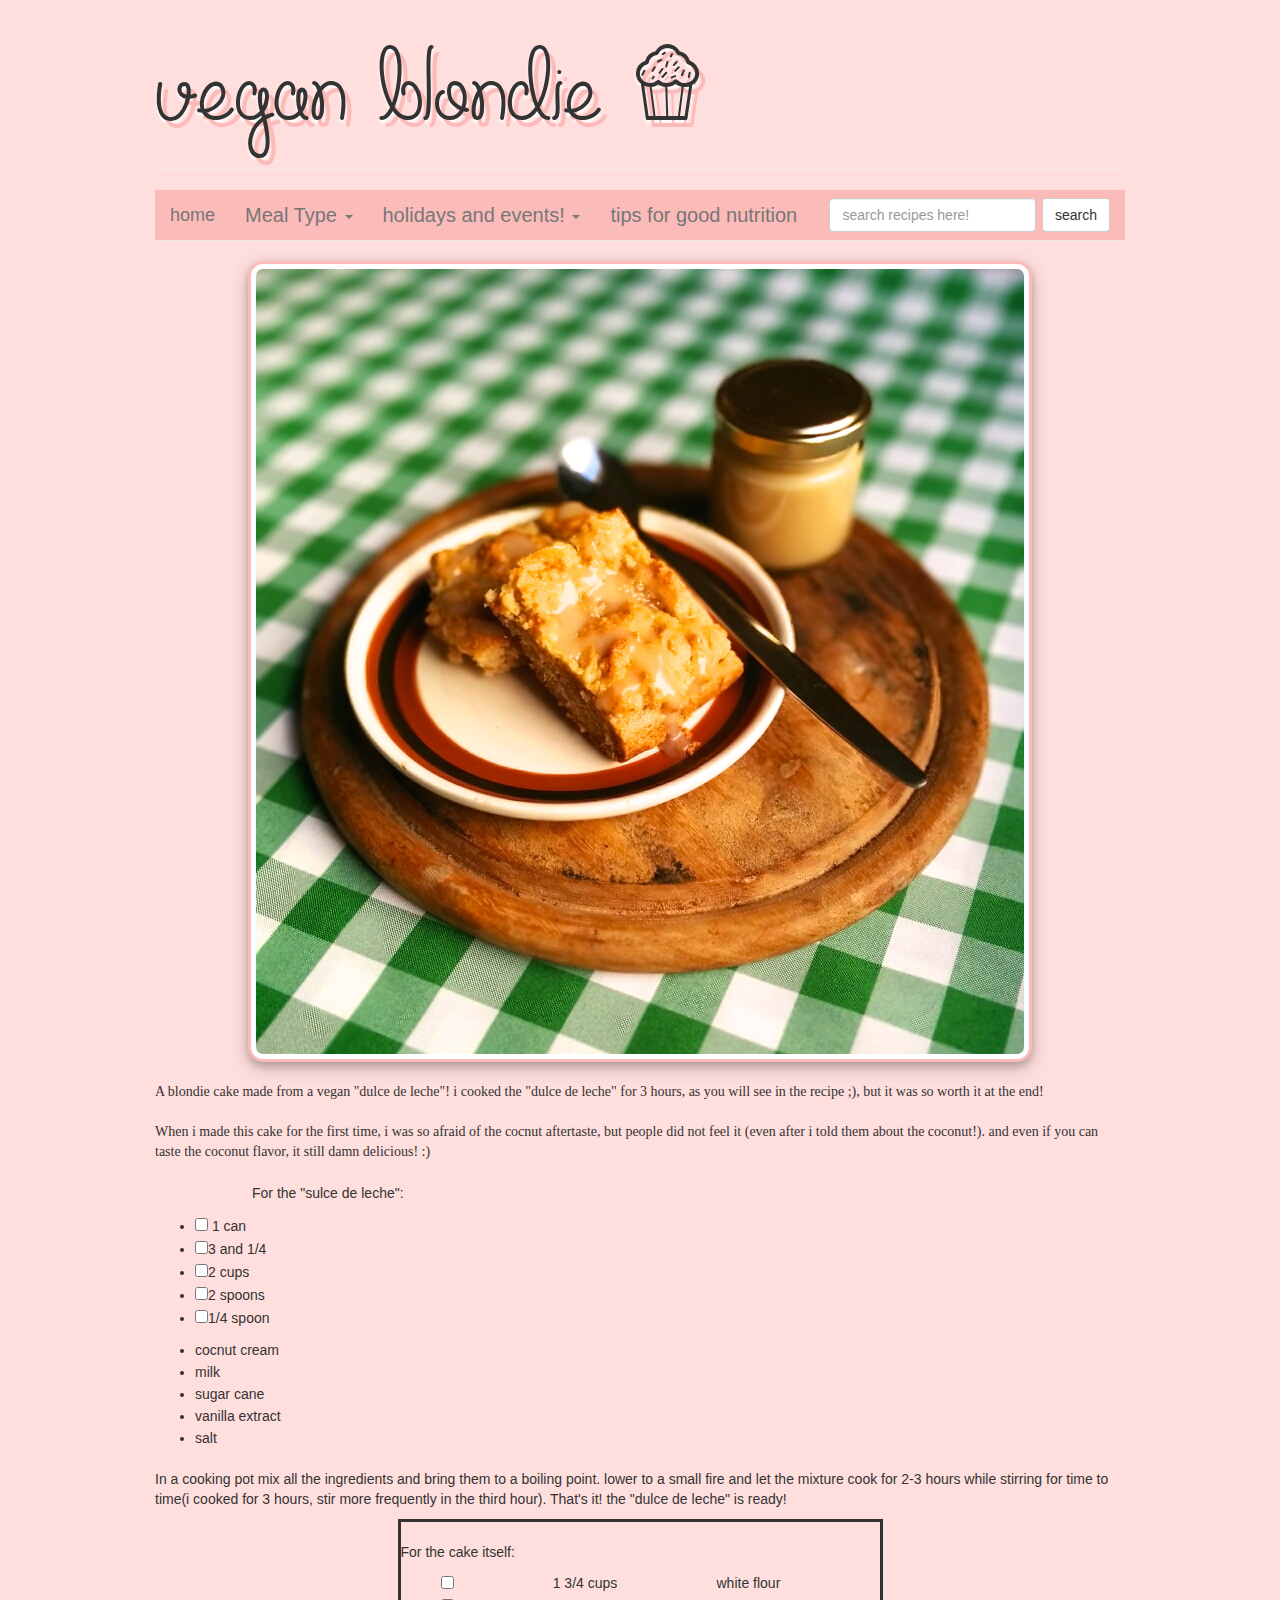
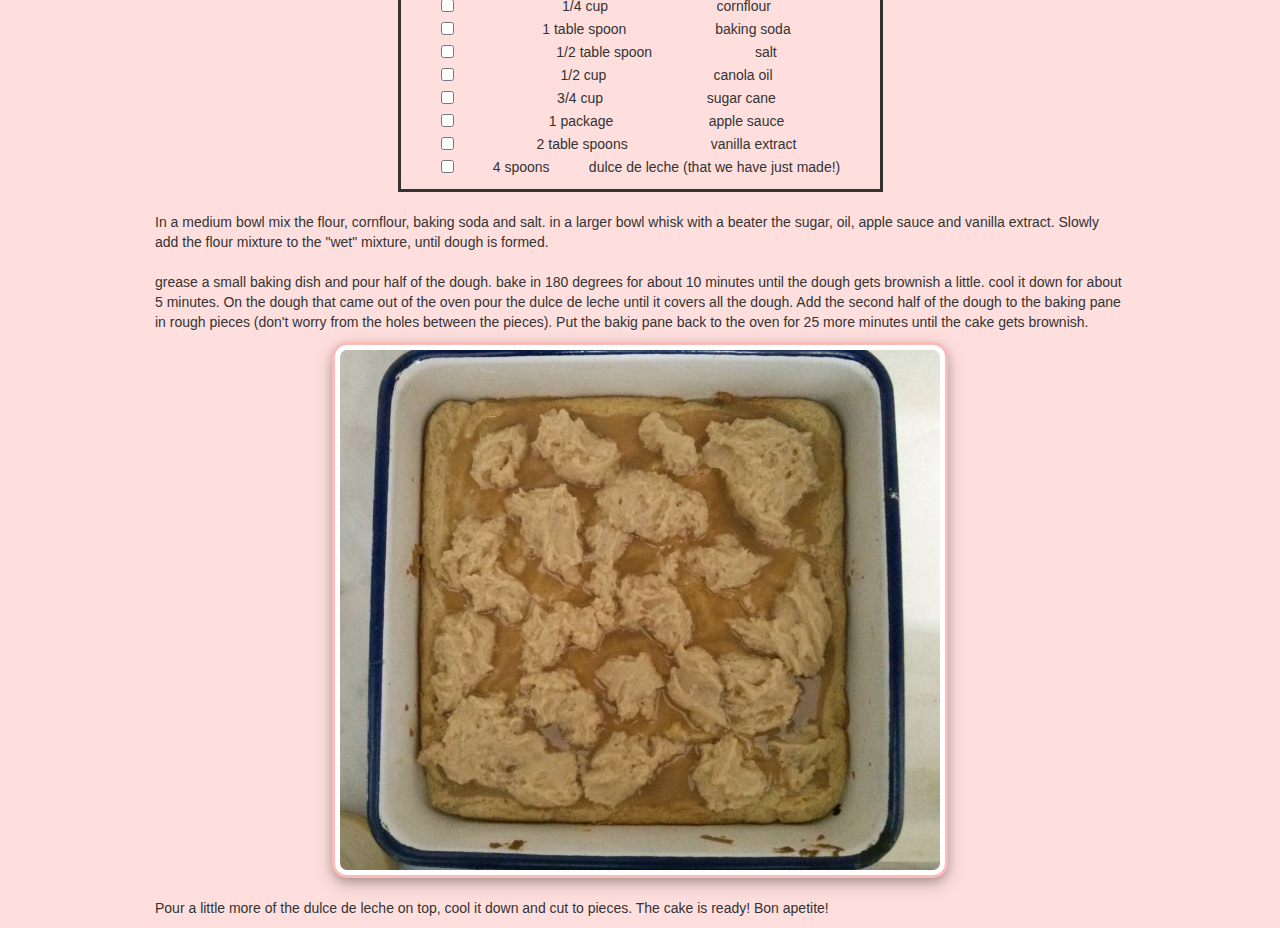
==== html/blondie.html @ bec7335e "Added files via upload" ====
<!DOCTYPE html>
<html lang="en">
  <head>
    <meta charset="utf-8">
    <meta http-equiv="X-UA-Compatible" content="IE=edge">
    <meta name="viewport" content="width=device-width, initial-scale=1">
    <!-- The above 3 meta tags *must* come first in the head; any other head content must come *after* these tags -->
    <title>My CookBook</title>

    <!-- Bootstrap -->
    <link href="../css/css/bootstrap.min.css" rel="stylesheet">

    <!-- HTML5 shim and Respond.js for IE8 support of HTML5 elements and media queries -->
    <!-- WARNING: Respond.js doesn't work if you view the page via file:// -->
    <!--[if lt IE 9]>
      <script src="MyRecipes/css/js/html5shiv/3.7.2/html5shiv.min.js"></script>
      <script src="MyRecipes/css/js/respond/1.4.2/respond.min.js"></script>
    <![endif]-->

    <!-- css stylesheet -->
    <link href="../css/stylesheet-recipe.css" rel="stylesheet">

  </head>
  <body>
    <div class="container">

      <div class="page-header">
        <h1 class="cupcake">vegan blondie *</h1>
      </div>

<!--*************************start of navigation bar*********************************************************************************
****************************************************************************************************************************-->

      <nav class="navbar navbar-default navbar-static-top">
        <div class="container-fluid">
          <!-- Brand and toggle get grouped for better mobile display -->
          <div class="navbar-header">
            <!--when shrinking the window, this is the button that "drops down" all the possible navigation pages instead of them "breaking" into other rows-->
            <button type="button" class="navbar-toggle collapsed" data-toggle="collapse" data-target="#bs-example-navbar-collapse-1" aria-expanded="false">
              <span class="sr-only">Toggle navigation</span>
              <span class="icon-bar"></span>
              <span class="icon-bar"></span>
              <span class="icon-bar"></span>
            </button>
            <a class="navbar-brand" href="../html/main.html">home</a>
          </div>
          <!--meal type navigatio bar-->
          <div class="collapse navbar-collapse" id="bs-example-navbar-collapse-1">
            <ul class="nav navbar-nav">
              <li class="dropdown">
                <a href="#" class="dropdown-toggle" data-toggle="dropdown" role="button" aria-haspopup="true" aria-expanded="false">Meal Type <span class="caret"></span></a>
                <ul class="dropdown-menu">
                  <li><a href="#">Breakfast</a></li>
                  <li><a href="#">Entree</a></li>
                  <li><a href="#">Main</a></li>
                  <li><a href="#">Dessert</a></li>
                </ul>
              </li>
            </ul>
            <!--search bar for recipes-->
            <form class="navbar-form navbar-right" role="search">
              <div class="form-group">
                <input type="text" class="form-control" placeholder="search recipes here!">
              </div>
              <button type="submit" class="btn btn-default">search</button>
            </form>
            <ul class="nav navbar-nav navbar-left">
              <li class="dropdown">
                <a href="#" class="dropdown-toggle" data-toggle="dropdown" role="button" aria-haspopup="true" aria-expanded="false">holidays and events! <span class="caret"></span></a>
                <ul class="dropdown-menu">
                  
                  <li><a href="#">Rosh Hashana</a></li>
                  <li><a href="#">Pesah</a></li>
                  <li><a href="#">shavuot</a></li>
                  <li role="separator" class="divider"></li>
                  <li><a href="#">Birthday</a></li>
                </ul>
              </li>
              <li><a href="#">tips for good nutrition</a></li>
            </ul>
          </div><!-- /.navbar-collapse -->
        </div><!-- /.container-fluid -->
      </nav>

    <!--*************************start of recipe*********************************************************************************
****************************************************************************************************************************-->
      <div>
        <img src="../img/blondie1.jpg" class="img-responsive">
        <p class="description">A blondie cake made from a vegan "dulce de leche"! i cooked the "dulce de leche" for 3 hours, as you will see in the recipe ;), but it was so worth it at the end! <br><br>
        When i made this cake for the first time, i was so afraid of the cocnut aftertaste, but people did not feel it (even after i told them about the coconut!). and even if you can taste the coconut flavor, it still damn delicious! :) 
        </p>
      </div>
      <div class="products">
        <p>For the "sulce de leche":</p>
        <ul class="quantity">
          <li><input type="checkbox"> 1 can</li>
          <li><input type="checkbox">3 and 1/4</li>
          <li><input type="checkbox">2 cups</li>
          <li><input type="checkbox">2 spoons</li>
          <li><input type="checkbox">1/4 spoon</li>
        </ul>
        <ul class="ingredients">
          <li>cocnut cream</li>
          <li>milk</li>
          <li>sugar cane</li>
          <li>vanilla extract</li>
          <li>salt</li>
        </ul>
      </div>
      <div class="directions">
        <p> In a cooking pot mix all the ingredients and bring them to a boiling point. lower to a small fire and let the mixture cook for 2-3 hours while stirring for time to time(i cooked for 3 hours, stir more frequently in the third hour). That's it! the "dulce de leche" is ready!
        </p>
      </div>

      <div class="products_wrapper">
        <p>For the cake itself:</p>
        <ul class="products">
          <li>
            <div class="done"><input type="checkbox"></div>
            <div class="quantity">1 3/4 cups</div>
            <div class="ingridients">white flour</div>
          </li>
          <li>
            <div class="done"><input type="checkbox"></div>
            <div class="quantity">1/4 cup</div>
            <div class="ingridients">cornflour</div>
          </li>
          <li>
            <div class="done"><input type="checkbox"></div>
            <div class="quantity">1 table spoon</div>
            <div class="ingridients">baking soda</div>
          </li>
          <li>
            <div class="done"><input type="checkbox"></div>
            <div class="quantity">1/2 table spoon</div>
            <div class="ingridients">salt</div>
          </li>
          <li>
            <div class="done"><input type="checkbox"></div>
            <div class="quantity">1/2 cup</div>
            <div class="ingridients">canola oil</div>
          </li>
          <li>
            <div class="done"><input type="checkbox"></div>
            <div class="quantity">3/4 cup</div>
            <div class="ingridients">sugar cane</div>
          </li>
          <li>
            <div class="done"><input type="checkbox"></div>
            <div class="quantity">1 package</div>
            <div class="ingridients">apple sauce</div>
          </li>
          <li>
            <div class="done"><input type="checkbox"></div>
            <div class="quantity">2 table spoons</div>
            <div class="ingridients">vanilla extract</div>
          </li>
          <li>
            <div class="done"><input type="checkbox"></div>
            <div class="quantity">4 spoons</div>
            <div class="ingridients">dulce de leche (that we have just made!)</div>
          </li>
        </ul>
      </div>
      <div class="directions">
        <p> In a medium bowl mix the flour, cornflour, baking soda and salt. in a larger bowl whisk with a beater the sugar, oil, apple sauce and vanilla extract. Slowly add the flour mixture to the "wet" mixture, until dough is formed.  <br><br>
        grease a small baking dish and pour half of the dough. bake in 180 degrees for about 10 minutes until the dough gets brownish a little. cool it down for about 5 minutes. On the dough that came out of the oven pour the dulce de leche until it covers all the dough. Add the second half of the dough to the baking pane in rough pieces (don't worry from the holes between the pieces). Put the bakig pane back to the oven for 25 more minutes until the cake gets brownish. 
        </p>
        <img src="../img/blondie2.jpg" class="img-responsive">
        <p>
        Pour a little more of the dulce de leche on top, cool it down and cut to pieces. The cake is ready! Bon apetite!
        </p>
      </div>

    </div>


    <!-- jQuery (necessary for Bootstrap's JavaScript plugins) -->
    <script src="https://ajax.googleapis.com/ajax/libs/jquery/1.11.3/jquery.min.js"></script>
    <!-- Include all compiled plugins (below), or include individual files as needed -->
    <script src="../css/js/bootstrap.min.js"></script>
  </body>
</html>
---- css/stylesheet-recipe.css ----
/***********************body setup**********************/

body {
	background-color: #FFDFDD;
}

.container {
	max-width: 1000px;
}

/***********************header setup**********************/

@font-face {
	font-family: "cupcake font";
	src: url( ../fonts/cupcake-party/CupcakePartyDemo.ttf) format("truetype");
}

.cupcake {
	font-family: "cupcake font", verdana, tahoma;
	font-size: 100px;
	text-shadow: 6px 7px #FBBBB9, 0px 3px 3px white;
}

/***********************navigation bar**********************/

.navbar {
	background-color: #FBBBB9;
	font-size: 20px;
}

/***********************content setup***********************/

.img-responsive {
	margin: 0 auto;
	background-color: white;
	box-shadow: 0px 4px 8px 0 rgba(0,0,0,0.2), 0px 6px 20px 0px rgba(0, 0, 0, 0.19);
	border-radius: 15px;
	border: 3px solid #FBBBB9;
	padding: 5px;
}

p {
	margin-top: 20px;
}
.description {
	font-family: verdana, tahoma;
	margin-top: 20px;
}

.products_wrapper {
	width: 50%;
	margin: 0 auto;
	border: solid;
}

.products p {
	text-indent: 10%;
}

.products {
	list-style-type: none;
	line-height: 22px;
}

.products>li {
	display: flex;
}

.done, .quantity, .ingridients {
	flex-grow: 1;
}
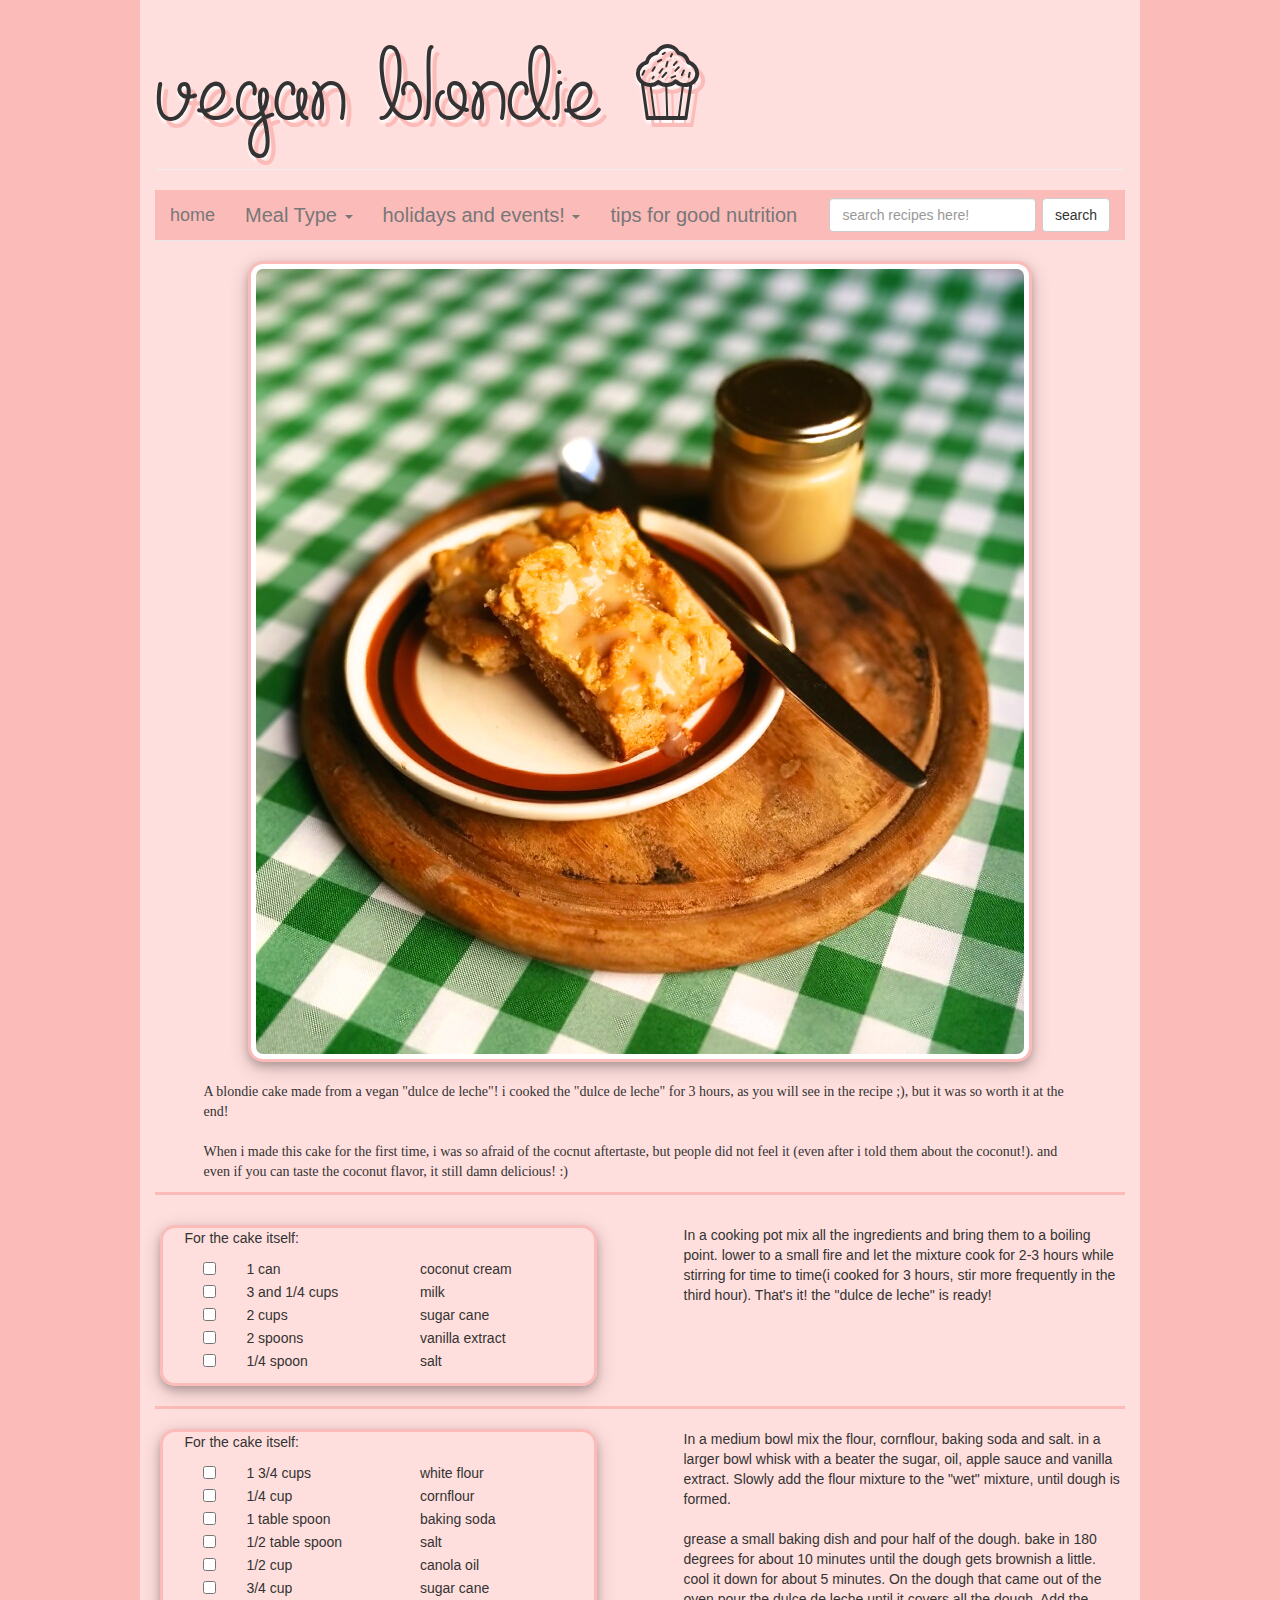
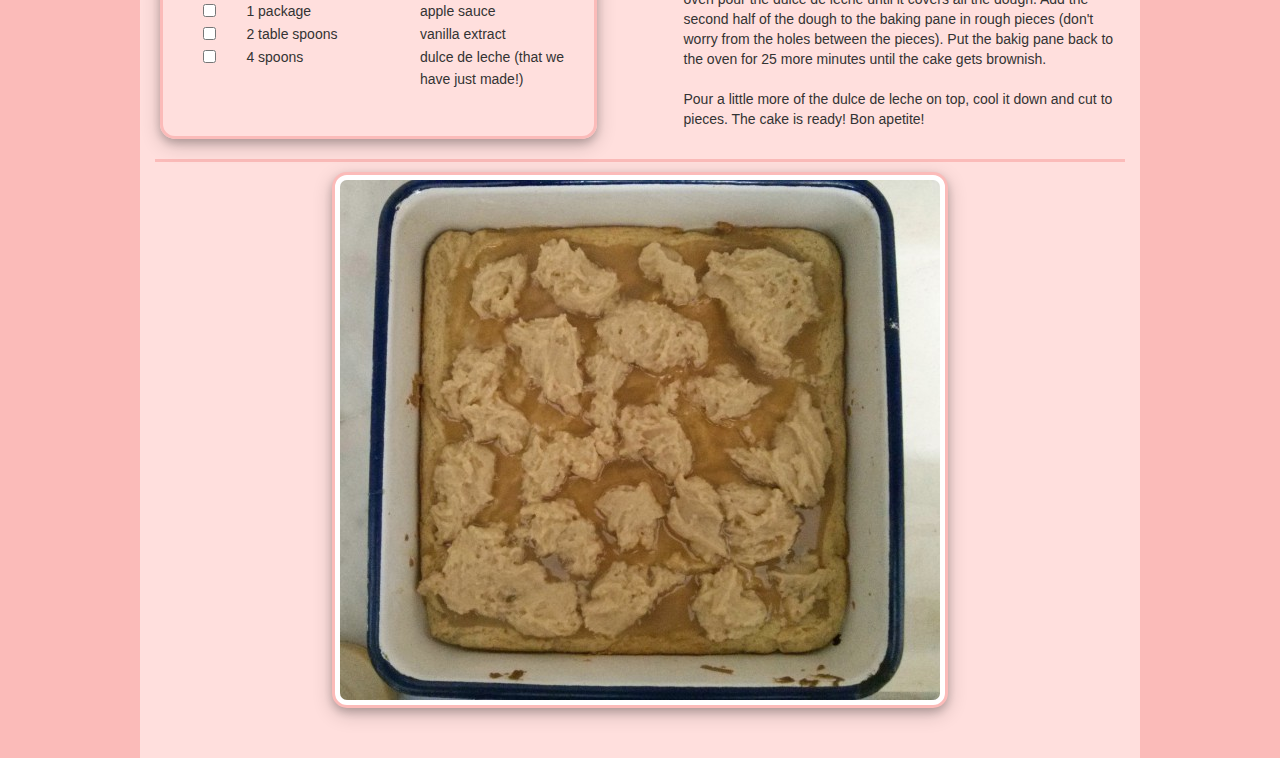
==== commit ef3aad65: "Add files via upload" ====
--- a/html/blondie.html
+++ b/html/blondie.html
@@ -9,29 +9,20 @@
 
     <!-- Bootstrap -->
     <link href="../css/css/bootstrap.min.css" rel="stylesheet">
-
-    <!-- HTML5 shim and Respond.js for IE8 support of HTML5 elements and media queries -->
-    <!-- WARNING: Respond.js doesn't work if you view the page via file:// -->
-    <!--[if lt IE 9]>
-      <script src="MyRecipes/css/js/html5shiv/3.7.2/html5shiv.min.js"></script>
-      <script src="MyRecipes/css/js/respond/1.4.2/respond.min.js"></script>
-    <![endif]-->
-
-    <!-- css stylesheet -->
+    <!-- css -->
     <link href="../css/stylesheet-recipe.css" rel="stylesheet">
 
   </head>
+
   <body>
-    <div class="container">
+
+    <div class="container"> <!-- al page div container -->
 
       <div class="page-header">
         <h1 class="cupcake">vegan blondie *</h1>
-      </div>
+      </div> <!-- page-header-->
 
-<!--*************************start of navigation bar*********************************************************************************
-****************************************************************************************************************************-->
-
-      <nav class="navbar navbar-default navbar-static-top">
+      <nav class="navbar navbar-default navbar-static-top"> <!-- navigation bar -->
         <div class="container-fluid">
           <!-- Brand and toggle get grouped for better mobile display -->
           <div class="navbar-header">
@@ -43,11 +34,10 @@
               <span class="icon-bar"></span>
             </button>
             <a class="navbar-brand" href="../html/main.html">home</a>
-          </div>
-          <!--meal type navigatio bar-->
+          </div> <!-- navbar-header-->
           <div class="collapse navbar-collapse" id="bs-example-navbar-collapse-1">
             <ul class="nav navbar-nav">
-              <li class="dropdown">
+              <li class="dropdown"> <!-- meal type dropdown -->
                 <a href="#" class="dropdown-toggle" data-toggle="dropdown" role="button" aria-haspopup="true" aria-expanded="false">Meal Type <span class="caret"></span></a>
                 <ul class="dropdown-menu">
                   <li><a href="#">Breakfast</a></li>
@@ -90,93 +80,111 @@
         When i made this cake for the first time, i was so afraid of the cocnut aftertaste, but people did not feel it (even after i told them about the coconut!). and even if you can taste the coconut flavor, it still damn delicious! :) 
         </p>
       </div>
-      <div class="products">
-        <p>For the "sulce de leche":</p>
-        <ul class="quantity">
-          <li><input type="checkbox"> 1 can</li>
-          <li><input type="checkbox">3 and 1/4</li>
-          <li><input type="checkbox">2 cups</li>
-          <li><input type="checkbox">2 spoons</li>
-          <li><input type="checkbox">1/4 spoon</li>
-        </ul>
-        <ul class="ingredients">
-          <li>cocnut cream</li>
-          <li>milk</li>
-          <li>sugar cane</li>
-          <li>vanilla extract</li>
-          <li>salt</li>
-        </ul>
-      </div>
-      <div class="directions">
-        <p> In a cooking pot mix all the ingredients and bring them to a boiling point. lower to a small fire and let the mixture cook for 2-3 hours while stirring for time to time(i cooked for 3 hours, stir more frequently in the third hour). That's it! the "dulce de leche" is ready!
-        </p>
-      </div>
 
-      <div class="products_wrapper">
-        <p>For the cake itself:</p>
-        <ul class="products">
-          <li>
-            <div class="done"><input type="checkbox"></div>
-            <div class="quantity">1 3/4 cups</div>
-            <div class="ingridients">white flour</div>
-          </li>
-          <li>
-            <div class="done"><input type="checkbox"></div>
-            <div class="quantity">1/4 cup</div>
-            <div class="ingridients">cornflour</div>
-          </li>
-          <li>
-            <div class="done"><input type="checkbox"></div>
-            <div class="quantity">1 table spoon</div>
-            <div class="ingridients">baking soda</div>
-          </li>
-          <li>
-            <div class="done"><input type="checkbox"></div>
-            <div class="quantity">1/2 table spoon</div>
-            <div class="ingridients">salt</div>
-          </li>
-          <li>
-            <div class="done"><input type="checkbox"></div>
-            <div class="quantity">1/2 cup</div>
-            <div class="ingridients">canola oil</div>
-          </li>
-          <li>
-            <div class="done"><input type="checkbox"></div>
-            <div class="quantity">3/4 cup</div>
-            <div class="ingridients">sugar cane</div>
-          </li>
-          <li>
-            <div class="done"><input type="checkbox"></div>
-            <div class="quantity">1 package</div>
-            <div class="ingridients">apple sauce</div>
-          </li>
-          <li>
-            <div class="done"><input type="checkbox"></div>
-            <div class="quantity">2 table spoons</div>
-            <div class="ingridients">vanilla extract</div>
-          </li>
-          <li>
-            <div class="done"><input type="checkbox"></div>
-            <div class="quantity">4 spoons</div>
-            <div class="ingridients">dulce de leche (that we have just made!)</div>
-          </li>
-        </ul>
-      </div>
-      <div class="directions">
-        <p> In a medium bowl mix the flour, cornflour, baking soda and salt. in a larger bowl whisk with a beater the sugar, oil, apple sauce and vanilla extract. Slowly add the flour mixture to the "wet" mixture, until dough is formed.  <br><br>
-        grease a small baking dish and pour half of the dough. bake in 180 degrees for about 10 minutes until the dough gets brownish a little. cool it down for about 5 minutes. On the dough that came out of the oven pour the dulce de leche until it covers all the dough. Add the second half of the dough to the baking pane in rough pieces (don't worry from the holes between the pieces). Put the bakig pane back to the oven for 25 more minutes until the cake gets brownish. 
-        </p>
-        <img src="../img/blondie2.jpg" class="img-responsive">
-        <p>
-        Pour a little more of the dulce de leche on top, cool it down and cut to pieces. The cake is ready! Bon apetite!
-        </p>
-      </div>
+      <div class="recipe_wrapper">
+        <div class="products_wrapper">
+          <p>For the cake itself:</p>
+          <ul class="products">
+            <li>
+              <div class="done"><input type="checkbox"></div>
+              <div class="quantity">1 can</div>
+              <div class="ingridients">coconut cream</div>
+            </li>
+            <li>
+              <div class="done"><input type="checkbox"></div>
+              <div class="quantity">3 and 1/4 cups</div>
+              <div class="ingridients">milk</div>
+            </li>
+            <li>
+              <div class="done"><input type="checkbox"></div>
+              <div class="quantity">2 cups</div>
+              <div class="ingridients">sugar cane</div>
+            </li>
+            <li>
+              <div class="done"><input type="checkbox"></div>
+              <div class="quantity">2 spoons</div>
+              <div class="ingridients">vanilla extract</div>
+            </li>
+            <li>
+              <div class="done"><input type="checkbox"></div>
+              <div class="quantity">1/4 spoon</div>
+              <div class="ingridients">salt</div>
+            </li>
+          </ul>
+        </div> <!--products_wrapper-->
+        <div class="directions">
+          <p> In a cooking pot mix all the ingredients and bring them to a boiling point. lower to a small fire and let the mixture cook for 2-3 hours while stirring for time to time(i cooked for 3 hours, stir more frequently in the third hour). That's it! the "dulce de leche" is ready!
+          </p>
+        </div>
+      </div> <!--recipe-->
 
-    </div>
+      <div class="recipe_wrapper">
+        <div class="products_wrapper">
+          <p>For the cake itself:</p>
+          <ul class="products">
+            <li>
+              <div class="done"><input type="checkbox"></div>
+              <div class="quantity">1 3/4 cups</div>
+              <div class="ingridients">white flour</div>
+            </li>
+            <li>
+              <div class="done"><input type="checkbox"></div>
+              <div class="quantity">1/4 cup</div>
+              <div class="ingridients">cornflour</div>
+            </li>
+            <li>
+              <div class="done"><input type="checkbox"></div>
+              <div class="quantity">1 table spoon</div>
+              <div class="ingridients">baking soda</div>
+            </li>
+            <li>
+              <div class="done"><input type="checkbox"></div>
+              <div class="quantity">1/2 table spoon</div>
+              <div class="ingridients">salt</div>
+            </li>
+            <li>
+              <div class="done"><input type="checkbox"></div>
+              <div class="quantity">1/2 cup</div>
+              <div class="ingridients">canola oil</div>
+            </li>
+            <li>
+              <div class="done"><input type="checkbox"></div>
+              <div class="quantity">3/4 cup</div>
+              <div class="ingridients">sugar cane</div>
+            </li>
+            <li>
+              <div class="done"><input type="checkbox"></div>
+              <div class="quantity">1 package</div>
+              <div class="ingridients">apple sauce</div>
+            </li>
+            <li>
+              <div class="done"><input type="checkbox"></div>
+              <div class="quantity">2 table spoons</div>
+              <div class="ingridients">vanilla extract</div>
+            </li>
+            <li>
+              <div class="done"><input type="checkbox"></div>
+              <div class="quantity">4 spoons</div>
+              <div class="ingridients">dulce de leche (that we have just made!)</div>
+            </li>
+          </ul>
+        </div> <!--products_wrapper-->
+        <div class="directions">
+          <p> In a medium bowl mix the flour, cornflour, baking soda and salt. in a larger bowl whisk with a beater the sugar, oil, apple sauce and vanilla extract. Slowly add the flour mixture to the "wet" mixture, until dough is formed.  <br><br>
+          grease a small baking dish and pour half of the dough. bake in 180 degrees for about 10 minutes until the dough gets brownish a little. cool it down for about 5 minutes. On the dough that came out of the oven pour the dulce de leche until it covers all the dough. Add the second half of the dough to the baking pane in rough pieces (don't worry from the holes between the pieces). Put the bakig pane back to the oven for 25 more minutes until the cake gets brownish. <br><br> Pour a little more of the dulce de leche on top, cool it down and cut to pieces. The cake is ready! Bon apetite!
+          </p>
+        </div>
+      </div> <!--recipe-->
+      <img src="../img/blondie2.jpg" class="img-responsive">
+      <br><br>
+        
+      
+
+    </div> <!--container-->
 
 
     <!-- jQuery (necessary for Bootstrap's JavaScript plugins) -->
-    <script src="https://ajax.googleapis.com/ajax/libs/jquery/1.11.3/jquery.min.js"></script>
+    <script src="../js/jquery-2.2.3.min.js"></script>
     <!-- Include all compiled plugins (below), or include individual files as needed -->
     <script src="../css/js/bootstrap.min.js"></script>
   </body>
--- a/css/stylesheet-recipe.css
+++ b/css/stylesheet-recipe.css
@@ -1,11 +1,12 @@
 /***********************body setup**********************/
 
 body {
-	background-color: #FFDFDD;
+	background-color: #FBBBB9;
 }
 
 .container {
 	max-width: 1000px;
+	background-color: #FFDFDD;
 }
 
 /***********************header setup**********************/
@@ -31,30 +32,40 @@
 /***********************content setup***********************/
 
 .img-responsive {
-	margin: 0 auto;
+	margin: 10px auto;
 	background-color: white;
+	padding: 5px;
+}
+
+.img-responsive, .products_wrapper {
 	box-shadow: 0px 4px 8px 0 rgba(0,0,0,0.2), 0px 6px 20px 0px rgba(0, 0, 0, 0.19);
 	border-radius: 15px;
 	border: 3px solid #FBBBB9;
-	padding: 5px;
 }
 
-p {
-	margin-top: 20px;
+.recipe_wrapper {
+	border-bottom: 3px solid #FBBBB9;
+	display: flex;
+	flex-direction: row;
+	align-items: stretch;
+	align-content: flex-end;
+	justify-content: space-between;
 }
+
 .description {
 	font-family: verdana, tahoma;
-	margin-top: 20px;
+	border-bottom: 3px solid #FBBBB9;
+	padding-bottom: 10px;
+	padding: 10px 5%;
 }
 
-.products_wrapper {
-	width: 50%;
-	margin: 0 auto;
-	border: solid;
+.directions, .products_wrapper {
+	margin: 20px 5px;
+	width: 45%;
 }
 
-.products p {
-	text-indent: 10%;
+.products_wrapper p {
+	text-indent: 5%;
 }
 
 .products {
@@ -67,5 +78,13 @@
 }
 
 .done, .quantity, .ingridients {
-	flex-grow: 1;
-}+	flex-grow: 0.1;
+	justify-content: flex-start;
+	width: 400px;
+}
+
+.done {
+	width: 100px;
+}
+
+
